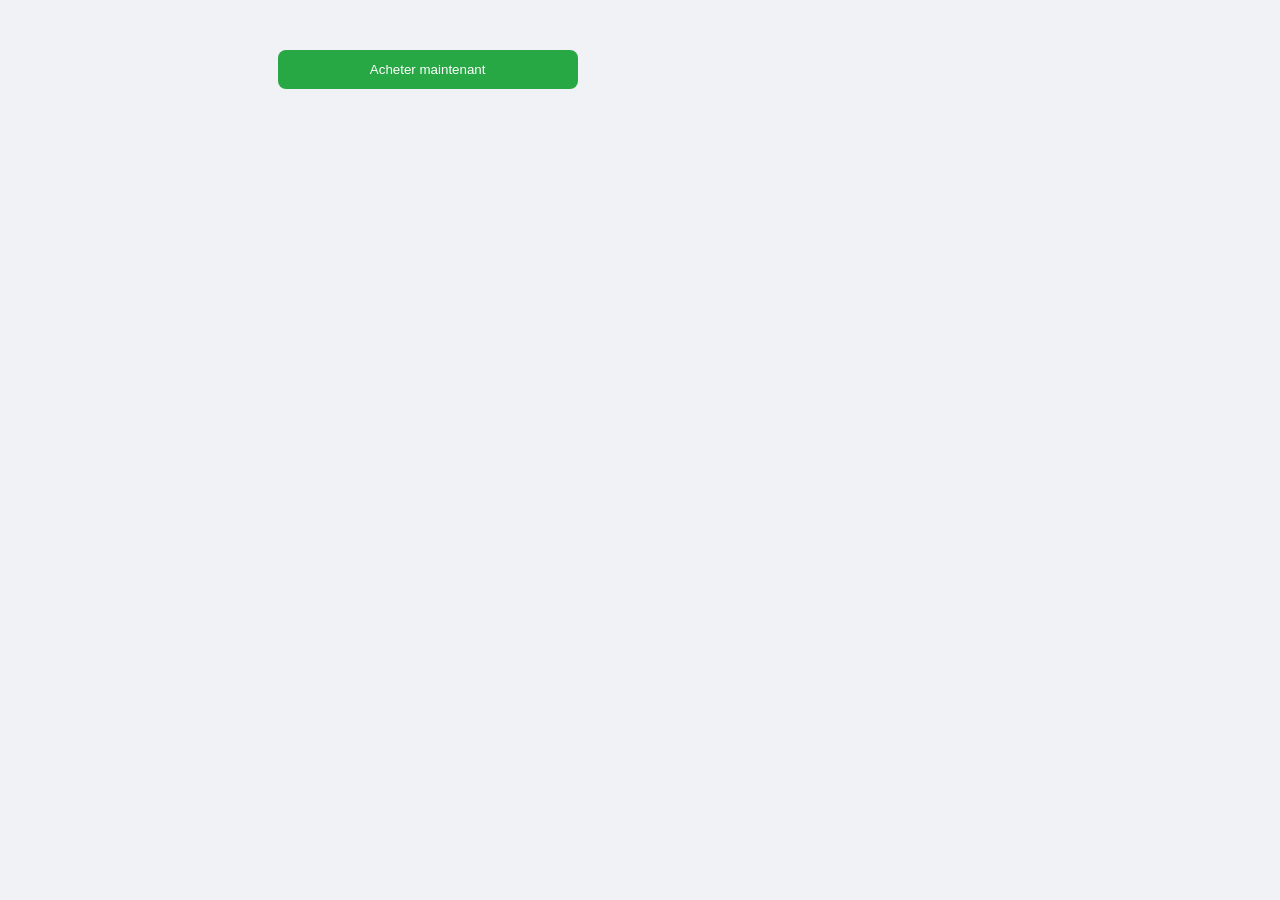
==== Commande.html @ 98eb6eb5 "Premier commit" ====
<!DOCTYPE html>
<html lang="fr">
<head>
<meta charset="UTF-8">
<title>Détail produit</title>
<meta name="viewport" content="width=device-width, initial-scale=1.0">
<link rel="stylesheet" href="assets/css/style.css">
</head>
<body>
<section class="detail-produit">
    <img id="image-Produit">
    <div class="info-Produit">
        <h2 id="titreProduit"></h2>
        <p id="descriptionProduit"></p>
        <p id="prixProduit"></p>
        <button class="payerBtn">Acheter maintenant</button>
    </div>
</section>
<script src="assets/js/Data.js"></script>
<script src="assets/js/Select.js"></script>
<script src="assets/js/paiement.js"></script>
</body>
</html>
---- assets/css/style.css ----
* {
    margin: 0;
    padding: 0;
    box-sizing: border-box;
    font-family: Arial, sans-serif;
    
}

:root{
    --blanc: white;
    --bleu: #0d47a1;
    --vert: green;
    --rouge: red;
    --gris_description: #555;
}

/* Body */
body {
    background: #f5f5f5;
    overflow-x: hidden;
}

/* HEADER */
header {
    background: whitesmoke;
    top: 0;
    position: sticky;
    z-index: 1000;
    padding: 15px;
    margin: 5px;
    color: white;
    display: flex;
    flex-wrap: wrap;
    align-items: center;
    justify-content: space-between;
    border-radius: 8px;
    box-shadow: 0 2px 10px rgba(0,0,0,0.2);
}

/* Logo */
header img {
  width: 320px;
  height: auto;
  color: var(--blanc);
}


/* FILTERS */
.filters {
  display: flex;
  gap: 10px;
  flex-wrap: wrap;
  margin-top: 10px;
}

/* Inputs et select */
.filters input {
  padding: 10px;
  border: none;
  border-radius: 8px;
  outline: none;
  font-size: 14px;
}

/* Input recherche */
#searchInput {
  width: 350px;
}


/* Effet hover */
.filters input:focus {
  box-shadow: 0 0 5px #22c55e; /* vert */
}



/*Produit*/

#produits {
    display: grid;
    grid-template-columns: repeat(auto-fit, minmax(250px, 1fr));
    justify-content: center;
    gap: 10px;
    padding: 20px;
    box-sizing: border-box;
}

.produit {
    background: #fff;
    max-width: 300px;
    border-radius: 10px;
    padding: 10px;
    max-height: 400px;
    text-align: center;
    position: relative;
    overflow: hidden;
    display: flex;
    flex-direction: column;
    align-items: center;
    overflow: hidden;
    box-sizing: border-box;
    box-shadow: 0 0 10px rgba(0,0,0,0.3);

}


#prixProduit {
    margin: 10px;
    padding: 20px;
    display: none;
}

/* Image produit */
.produit img {
    width: 100%;
    height: 200px;
    object-fit: cover;
    border-radius: 8px;
}


/* Bouton téléchargement */
.btn-download {
    position: absolute;
    top: 8px;
    right: 8px;
    width: 30px;
}

.btn-download img {
    width: 100%;
    height: auto;
}

/* Bouton commander */
.btn-commande {
    width: 90%;
    background: var(--vert);
    color: white;
    padding: 8px;
    border-radius: 6px;
    text-decoration: none;
    position: absolute;
    bottom: 5px;
    margin:auto;
    box-shadow: 0 5px 10px rgba(0,0,0,0.2);
}

.btn-commande:hover {
    transition: 0.3s;
    background-color: #006400;
    cursor: pointer;
}
/* commande */

.detail-produit {
    display: flex;
    gap: 20px;
    padding: 20px;
    align-items: flex-start;
}

/* Image produit */
#image-Produit {
    width: 300px;
    max-width: 100%;
    border-radius: 10px;
    object-fit: cover;
}

/* Partie info */
.info-Produit {
    display: flex;
    flex-direction: column;
    gap: 15px;
    width: 100%;
}

/* Titre */
#titreProduit {
    font-size: 24px;
    font-weight: bold;
    margin: 0;
}

/* Description */
#descriptionProduit {
    color: #555;
    text-align: justify;
    line-height: 1.6;
    width: 100%;
    max-width: 100%;
    overflow: visible;
    margin: 0;
}


.payerBtn{
    width: 300px;
    padding:12px 20px; 
    background:#28a745; 
    color:#fff; 
    text-decoration:none; 
    border-radius:8px; 
    border: none;
    text-align:center;
}


/* footer */

.footer {
  background: #111;
  color: #fff;
  padding: 40px 20px;
  font-family: Arial, sans-serif;
}

.footer-container {
  display: flex;
  justify-content: space-between;
  flex-wrap: wrap;
}

.footer-section {
  max-width: 250px;
  display: flex;
  flex-direction: column;
}

.footer-section h2,
.footer-section h3 {
  margin-bottom: 10px;
}

.footer-section p {
  font-size: 16px;
  color: #ccc;
}

.footer-section ul {
  list-style: none;
  padding: 0;
}

.footer-section ul li {
  margin: 5px 0;
}

.footer-section ul li a {
  color: #ccc;
  text-decoration: none;
}

.footer-section ul li a:hover {
  color: #00ffcc;
}

.socials a {
  display: block;
  color: #ccc;
  margin: 5px 0;
  text-decoration: none;
}

.socials a:hover {
  color: #00ffcc;
}

.footer-bottom {
  margin-top: 20px;
  border-top: 1px solid #333;
  padding-top: 10px;
  text-align: center;
  font-size: 13px;
  color: #aaa;
}

/* fin footer */

body {
  font-family: Arial, sans-serif;
  background: #f0f2f5;
  margin: 0;
  color: #333;
  display: grid;
  grid-template-rows: auto 1fr auto;
}

h1 {
  background: #0d0d0d;
  color: white;
  padding: 25px;
  text-align: center;
  margin: 0;
}

p {
  margin: 15px auto;
  padding: 0 5px;
  font-size: 15px;
  list-style-type: disc;

}


/* RESPONSIVE */
@media (max-width: 768px) {
  header {
    display: flex;
    
  }

  header img {
  width: 200px;
  height: auto;
}

  .filters {
    width: 100%;
  }

  #searchInput {
    width: 100%;
  }



  #produits {
    display: grid;
    grid-template-columns: repeat(auto-fit, minmax(150px, 1fr));
    justify-content: center;
    gap: 10px;
    padding: 15px;
    box-sizing: border-box;
    
    
}

.detail-produit {
    display: flex;
     flex-direction: column;
    justify-content: center;
    align-items: center;
    gap: 20px;
   
}

.info-Produit {
    display: flex;
    flex-direction: column;
    justify-content: center;
    align-items: center;
    gap: 15px;
    width: 100%;
}

}
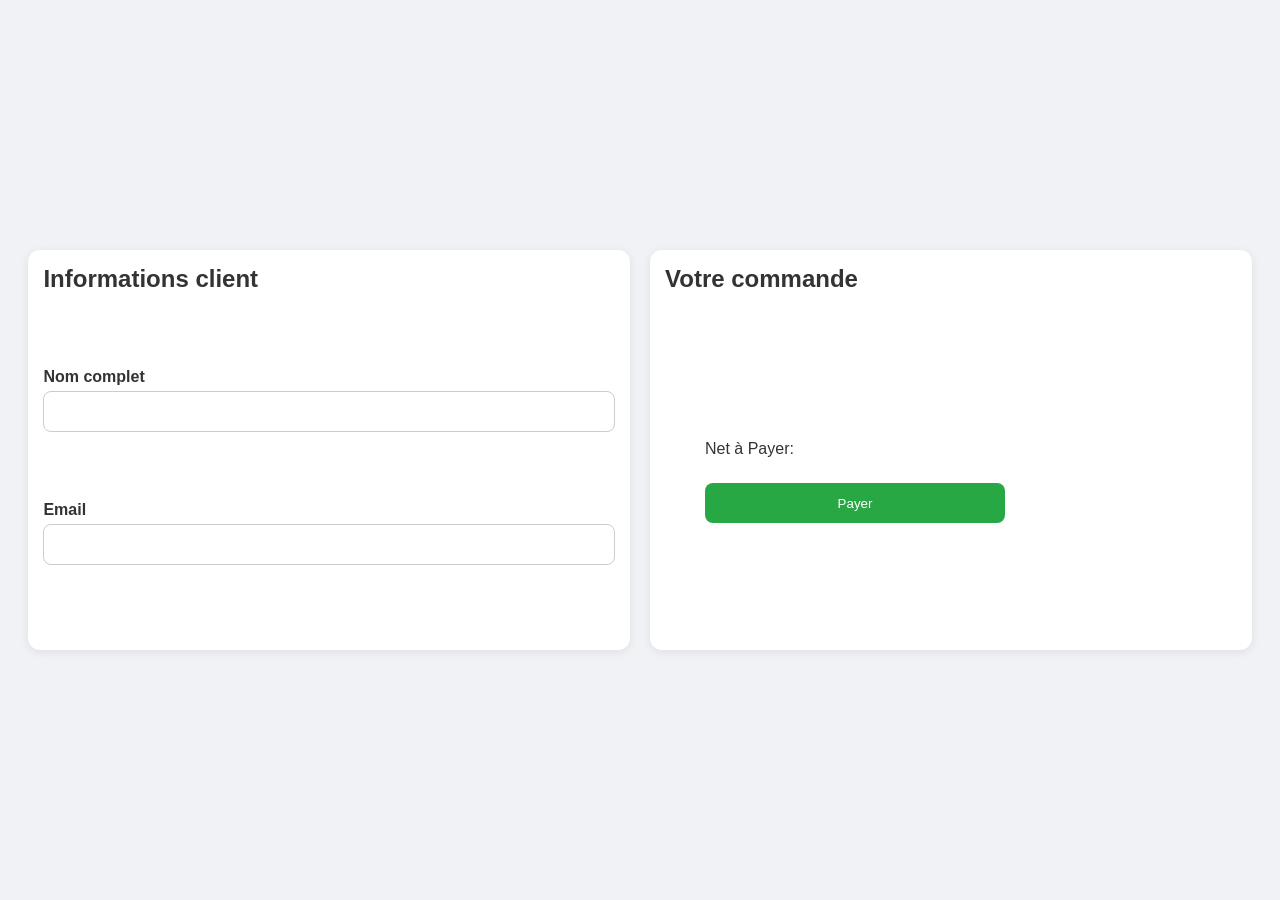
==== commit 939a4c1c: "Nouveau projet" ====
--- a/Commande.html
+++ b/Commande.html
@@ -1,23 +1,56 @@
 <!DOCTYPE html>
 <html lang="fr">
 <head>
-<meta charset="UTF-8">
-<title>Détail produit</title>
-<meta name="viewport" content="width=device-width, initial-scale=1.0">
-<link rel="stylesheet" href="assets/css/style.css">
+  <meta charset="UTF-8" />
+  <meta name="viewport" content="width=device-width, initial-scale=1.0"/>
+  <link rel="stylesheet" href="assets/css/style.css">
+  <title>Commande</title>
+
 </head>
 <body>
-<section class="detail-produit">
-    <img id="image-Produit">
-    <div class="info-Produit">
-        <h2 id="titreProduit"></h2>
-        <p id="descriptionProduit"></p>
-        <p id="prixProduit"></p>
-        <button class="payerBtn">Acheter maintenant</button>
+
+  <div class="checkout">
+
+    <!-- FORMULAIRE -->
+    <div class="form-box">
+
+      <h2>Informations client</h2>
+
+      <div class="input-group">
+        <label>Nom complet</label>
+        <input type="text" id="nom" required >
+      </div>
+
+      <div class="input-group">
+        <label>Email</label>
+        <input type="email" id="email" required >
+      </div>
+
     </div>
-</section>
-<script src="assets/js/Data.js"></script>
-<script src="assets/js/Select.js"></script>
-<script src="assets/js/paiement.js"></script>
+
+    <!-- RÉSUMÉ -->
+    <div class="summary-box">
+
+      <h2>Votre commande</h2>
+
+    <section class="detail-produit">
+      <img class="image-Produit">
+      <div class="info-Produit">
+          <h2 class="titreProduit"></h2>
+          <p class="descriptionProduit" style="display: none;"></p>
+          <div class="price-contain">
+            Net à Payer: <h3 class="prixProduit"></h3>
+          </div>
+          <button id="payerBtn">Payer</button>
+      </div>
+    </section>
+
+    </div>
+
+  </div>
+<script defer src="assets/js/Data.js"></script>
+<script defer src="assets/js/Select.js"></script>
+<script defer src="assets/js/paiement.js"></script>
+
 </body>
-</html>+</html>
--- a/assets/css/style.css
+++ b/assets/css/style.css
@@ -92,24 +92,40 @@
     max-width: 300px;
     border-radius: 10px;
     padding: 10px;
-    max-height: 400px;
+    min-height: 400px;
     text-align: center;
     position: relative;
+    display: flex;
     overflow: hidden;
-    display: flex;
     flex-direction: column;
+    justify-content: space-between;
     align-items: center;
-    overflow: hidden;
     box-sizing: border-box;
     box-shadow: 0 0 10px rgba(0,0,0,0.3);
 
 }
 
-
-#prixProduit {
-    margin: 10px;
-    padding: 20px;
-    display: none;
+.price-contain {
+  display: flex;
+  align-items: center;
+  padding: 10px 0;
+  gap: 5px;
+}
+.prixProduit {
+  color: var(--rouge);
+}
+
+.old-price {
+  text-decoration: line-through;
+  color: #888;
+  font-size: 14px;
+  margin-right: 8px;
+}
+
+.new-price {
+  color: #e53935;
+  font-size: 18px;
+  font-weight: bold;
 }
 
 /* Image produit */
@@ -142,9 +158,9 @@
     padding: 8px;
     border-radius: 6px;
     text-decoration: none;
-    position: absolute;
-    bottom: 5px;
     margin:auto;
+    position: sticky;
+    bottom: 7px;
     box-shadow: 0 5px 10px rgba(0,0,0,0.2);
 }
 
@@ -162,21 +178,17 @@
     align-items: flex-start;
 }
 
+.info-Produit {
+  display: grid;
+}
+
 /* Image produit */
-#image-Produit {
-    width: 300px;
+.image-Produit {
     max-width: 100%;
     border-radius: 10px;
     object-fit: cover;
 }
 
-/* Partie info */
-.info-Produit {
-    display: flex;
-    flex-direction: column;
-    gap: 15px;
-    width: 100%;
-}
 
 /* Titre */
 #titreProduit {
@@ -192,12 +204,11 @@
     line-height: 1.6;
     width: 100%;
     max-width: 100%;
-    overflow: visible;
     margin: 0;
 }
 
 
-.payerBtn{
+.commanderBtn{
     width: 300px;
     padding:12px 20px; 
     background:#28a745; 
@@ -209,6 +220,96 @@
 }
 
 
+/* checkout */
+
+.checkout{
+  width: 100%;
+  height: 100vh;
+  display:flex;
+  justify-content: center;
+  align-items: center;
+  gap:20px;
+  position: relative;
+
+}
+
+.form-box, .summary-box{
+  background:white;
+  min-width: 47%;
+  height: 400px;
+  display:grid;
+  padding:15px;
+  border-radius:12px;
+  box-shadow:0 2px 10px rgba(0,0,0,0.08);
+}
+
+h2{
+  margin-bottom:20px;
+  font-size:24px;
+}
+
+.input-group{
+  margin-bottom:15px;
+}
+
+label{
+  display:block;
+  margin-bottom:5px;
+  font-weight:bold;
+}
+
+input{
+  width:100%;
+  padding:12px;
+  border:1px solid #ccc;
+  border-radius:8px;
+  outline:none;
+}
+
+.product{
+  display:flex;
+  justify-content: center;
+  align-items:center;
+  gap:15px;
+}
+
+.product img{
+  width:80px;
+  border-radius:8px;
+}
+
+.product-info{
+  flex:1;
+}
+
+.old-price{
+  text-decoration:line-through;
+  color:gray;
+  font-size:10px;
+}
+
+.new-price{
+  color:#e60023;
+  font-size:12px;
+  font-weight:bold;
+}
+#payerBtn{
+    width: 300px;
+    height: 40px;
+    padding:12px 20px; 
+    margin: 15px 0;
+    background:#28a745; 
+    color:#fff; 
+    text-decoration:none; 
+    border-radius:8px; 
+    border: none;
+    text-align:center;
+    bottom: 10px;
+}
+
+
+
+
 /* footer */
 
 .footer {
@@ -330,7 +431,7 @@
 
   #produits {
     display: grid;
-    grid-template-columns: repeat(auto-fit, minmax(150px, 1fr));
+    grid-template-columns: repeat(auto-fit, minmax(140px, 1fr));
     justify-content: center;
     gap: 10px;
     padding: 15px;
@@ -357,4 +458,33 @@
     width: 100%;
 }
 
-}
+.checkout{
+  width: 100%;
+  height: auto;
+  margin:auto;
+  display:flex;
+  flex-direction: column;
+  justify-content: center;
+  align-items: center;
+  gap:20px;
+  position: relative;
+
+  
+
+}
+
+.form-box, .summary-box{
+  background:white;
+  width:  90%;
+  height: auto;
+  display:flex;
+  flex-direction: column;
+  justify-content: center;
+  align-items: center;
+  padding:15px;
+  border-radius:12px;
+  box-shadow:0 2px 10px rgba(0,0,0,0.08);
+}
+
+
+}
